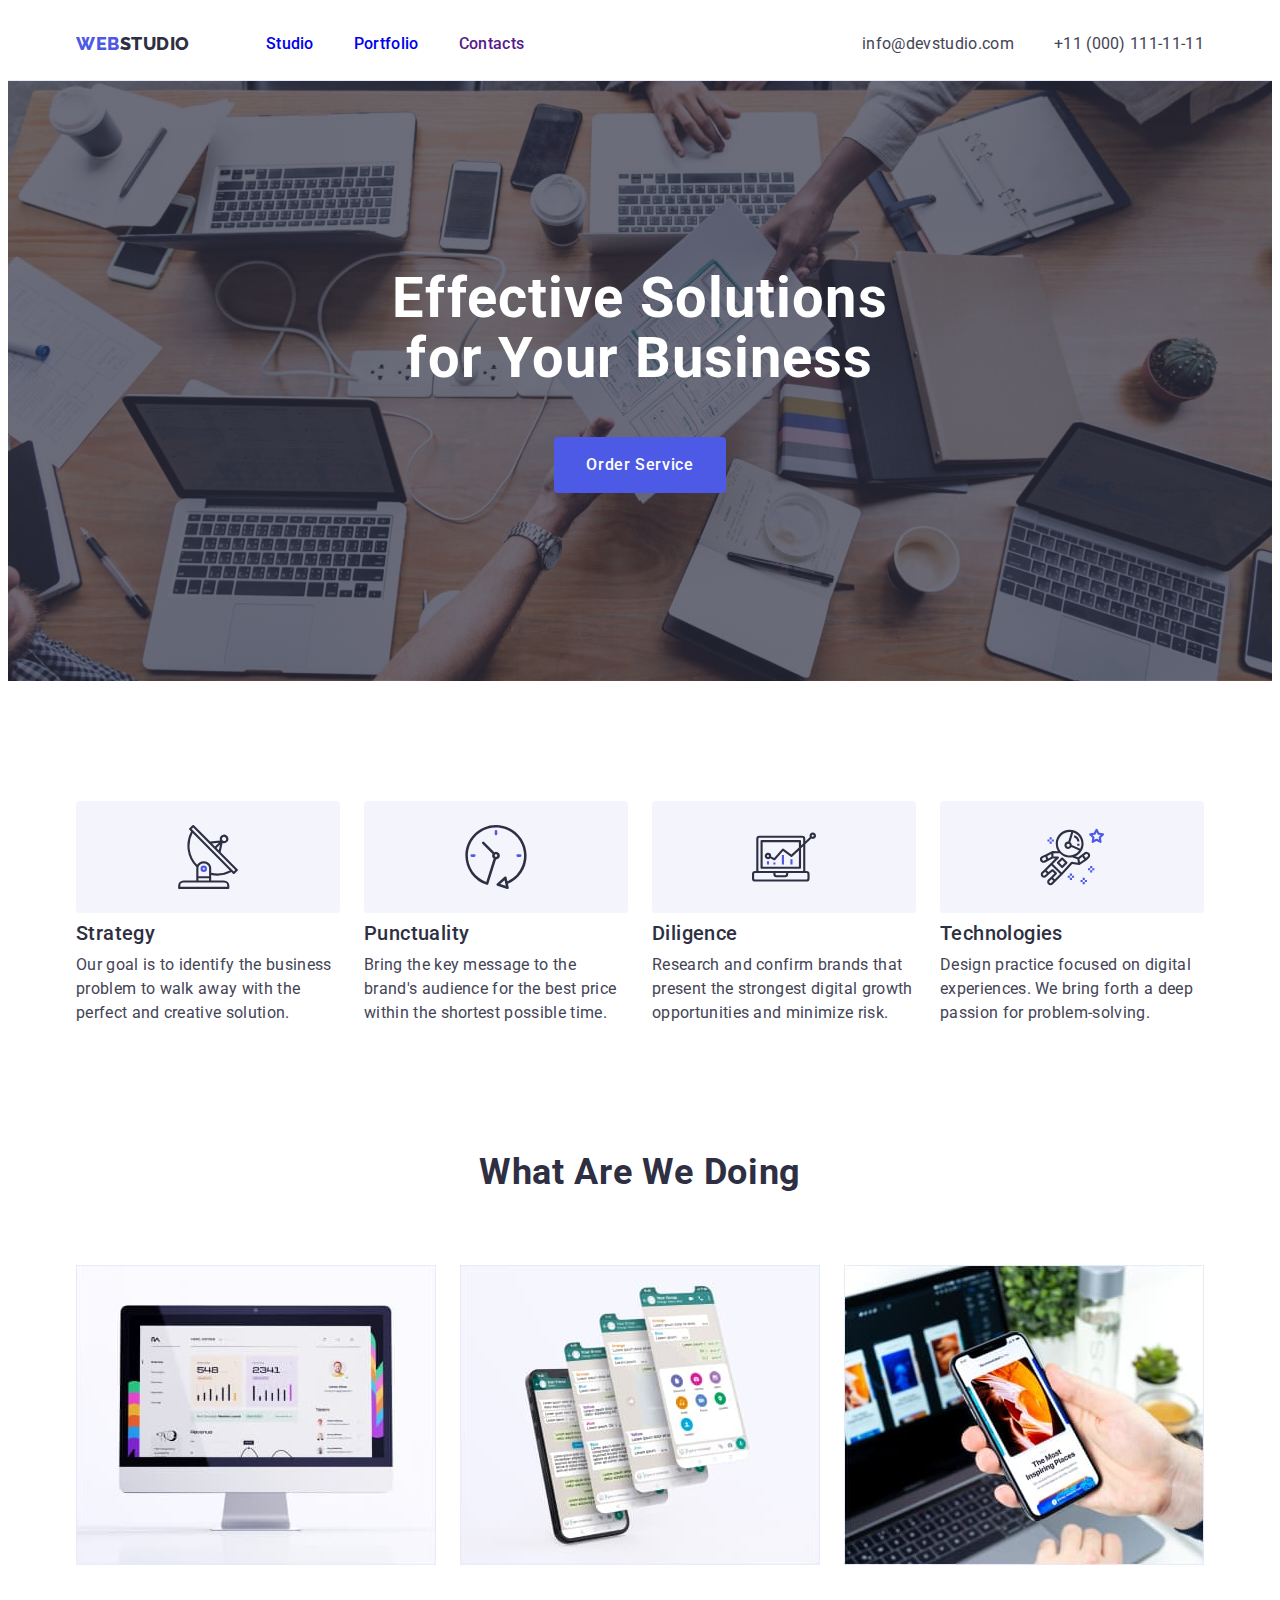
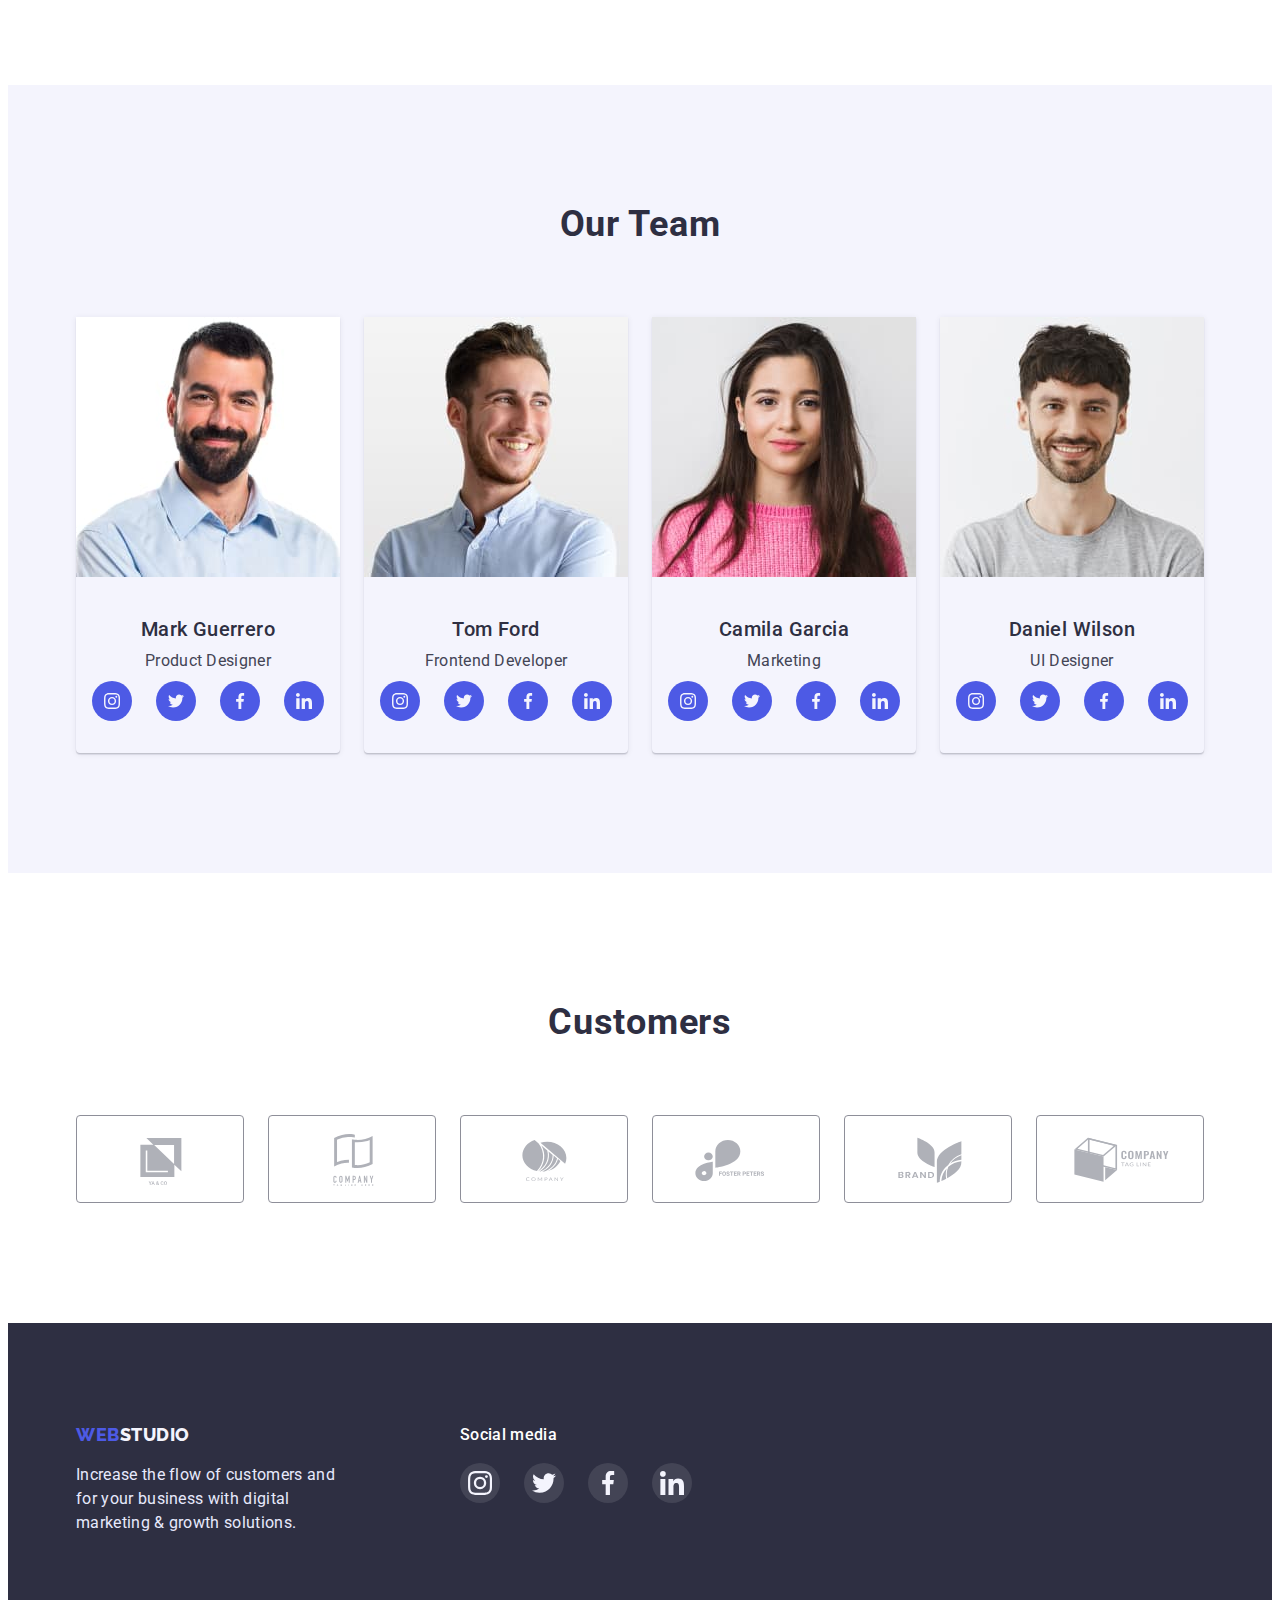
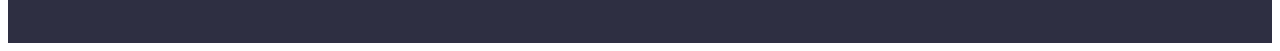
==== index.html @ 15fb4ce6 "Initial commit" ====
<!DOCTYPE html>
<html lang="en">
  <head>
    <meta charset="UTF-8" />
    <meta http-equiv="X-UA-Compatible" content="IE=edge" />
    <meta name="viewport" content="width=device-width, initial-scale=1.0" />
    <title>Document</title>
    <link rel="preconnect" href="https://fonts.googleapis.com" />
    <link rel="preconnect" href="https://fonts.gstatic.com" crossorigin />
    <link rel="preconnect" href="https://fonts.googleapis.com" />
    <link rel="preconnect" href="https://fonts.gstatic.com" crossorigin />
    <link
      href="https://fonts.googleapis.com/css2?family=Raleway:wght@800&family=Roboto:wght@400;500;700;900&display=swap"
      rel="stylesheet"
    />
    <link
      rel="stylesheet"
      href="https://cdnjs.cloudflare.com/ajax/libs/modern-normalize/1.1.0/modern-normalize.min.css"
      integrity="sha512-wpPYUAdjBVSE4KJnH1VR1HeZfpl1ub8YT/NKx4PuQ5NmX2tKuGu6U/JRp5y+Y8XG2tV+wKQpNHVUX03MfMFn9Q=="
      crossorigin="anonymous"
      referrerpolicy="no-referrer"
    />
    <link rel="stylesheet" href="./css/styles.css" />
  </head>
  <body>
    <!--------HEADER------ -->
    <header class="page-header">
      <div class="container page-header-container">
        <nav class="nav-container">
          <a class="logo" href="./index.html"
            ><span class="logo-web">Web</span>Studio
          </a>

          <ul class="list-nav">
            <li class="menu-nav">
              <a class="link-active" href="./index.html">Studio</a>
            </li>
            <li class="menu-nav">
              <a class="link-active" href="./portfolio.html">Portfolio</a>
            </li>
            <li class="menu-nav">
              <a class="link-active" href="">Contacts</a>
            </li>
          </ul>
        </nav>
        <address>
          <ul class="list-address">
            <li>
              <a
                class="link-contact link-active"
                href="mailto:info@devstudio.com"
                >info@devstudio.com</a
              >
            </li>
            <li>
              <a class="link-contact link-active" href="tel:+110001111111"
                >+11 (000) 111-11-11</a
              >
            </li>
          </ul>
        </address>
      </div>
    </header>
    <main>
      <!--------MAIN-SECTION------ -->
      <section class="main-section">
        <div class="container">
          <h1 class="main-title">Effective Solutions for Your Business</h1>
          <button class="btn-order btn" type="button">Order Service</button>
        </div>
      </section>
      <!--------ADVANTAGE------ -->
      <section class="advantage-section">
        <div class="container">
          <h2 class="visually-hidden">Our goals</h2>
          <ul class="advantage-container">
            <li class="advantage-list">
              <div class="section-icon-advantage">
                <svg class="advantage-icon" width="64" height="64">
                  <use href="./images/icons.svg#icon-antenna"></use>
                </svg>
              </div>
              <h3 class="advantage-subtitle">Strategy</h3>
              <p class="advantage-text">
                Our goal is to identify the business problem to walk away with
                the perfect and creative solution.
              </p>
            </li>
            <li class="advantage-list">
              <div class="section-icon-advantage">
                <svg class="advantage-icon" width="64" height="64">
                  <use href="./images/icons.svg#icon-clock"></use>
                </svg>
              </div>
              <h3 class="advantage-subtitle">Punctuality</h3>
              <p class="advantage-text">
                Bring the key message to the brand's audience for the best price
                within the shortest possible time.
              </p>
            </li>
            <li class="advantage-list">
              <div class="section-icon-advantage">
                <svg class="advantage-icon" width="64" height="64">
                  <use href="./images/icons.svg#icon-diagram"></use>
                </svg>
              </div>
              <h3 class="advantage-subtitle">Diligence</h3>
              <p class="advantage-text">
                Research and confirm brands that present the strongest digital
                growth opportunities and minimize risk.
              </p>
            </li>
            <li class="advantage-list">
              <div class="section-icon-advantage">
                <svg class="advantage-icon" width="64" height="64">
                  <use href="./images/icons.svg#icon-astronaut"></use>
                </svg>
              </div>
              <h3 class="advantage-subtitle">Technologies</h3>
              <p class="advantage-text">
                Design practice focused on digital experiences. We bring forth a
                deep passion for problem-solving.
              </p>
            </li>
          </ul>
        </div>
      </section>
      <!--------ABOUT US------ -->
      <section class="section-about">
        <div class="container">
          <h2 class="main-suptitle">What are we doing</h2>
          <ul class="suptitle-container">
            <li class="advantage-list">
              <img src="./images/img1.jpg" alt="Monitor" width="360" />
            </li>
            <li class="advantage-list">
              <img src="./images/img2.jpg" alt="Mobile" width="360" />
            </li>
            <li class="advantage-list">
              <img src="./images/img3.jpg" alt="Laptop" width="360" />
            </li>
          </ul>
        </div>
      </section>
      <!------- OUR COMMAND------- -->
      <section class="command-section">
        <div class="container">
          <h2 class="main-suptitle">Our Team</h2>
          <ul class="our-command">
            <li class="command-description">
              <img
                src="./images/teamcard1.jpg"
                alt="Mark Guerrero"
                width="264"
              />
              <div class="command-text">
                <h3 class="advantage-subtitle">Mark Guerrero</h3>
                <p class="advantage-text">Product Designer</p>
                <ul class="list command-soc-list">
                  <li class="list command-soc-item">
                    <a class="link command-soc-link" href="">
                      <svg class="command-soc-icon" width="16" height="16">
                        <use href="./images/icons.svg#icon-instagram"></use>
                      </svg>
                    </a>
                  </li>
                  <li class="list command-soc-item">
                    <a class="link command-soc-link" href="">
                      <svg class="command-soc-icon" width="16" height="16">
                        <use href="./images/icons.svg#icon-twitter"></use>
                      </svg>
                    </a>
                  </li>
                  <li class="list command-soc-item">
                    <a class="link command-soc-link" href="">
                      <svg class="command-soc-icon" width="16" height="16">
                        <use href="./images/icons.svg#icon-facebook"></use>
                      </svg>
                    </a>
                  </li>
                  <li class="list command-soc-item">
                    <a class="link command-soc-link" href="">
                      <svg class="command-soc-icon" width="16" height="16">
                        <use href="./images/icons.svg#icon-linkedin"></use>
                      </svg>
                    </a>
                  </li>
                </ul>
              </div>
            </li>
            <li class="command-description">
              <img src="./images/teamcard2.jpg" alt="Tom Ford" width="264" />
              <div class="command-text">
                <h3 class="advantage-subtitle">Tom Ford</h3>
                <p class="advantage-text">Frontend Developer</p>
                <ul class="list command-soc-list">
                  <li class="list command-soc-item">
                    <a class="link command-soc-link" href="">
                      <svg class="command-soc-icon" width="16" height="16">
                        <use href="./images/icons.svg#icon-instagram"></use>
                      </svg>
                    </a>
                  </li>
                  <li class="list command-soc-item">
                    <a class="link command-soc-link" href="">
                      <svg class="command-soc-icon" width="16" height="16">
                        <use href="./images/icons.svg#icon-twitter"></use>
                      </svg>
                    </a>
                  </li>
                  <li class="list command-soc-item">
                    <a class="link command-soc-link" href="">
                      <svg class="command-soc-icon" width="16" height="16">
                        <use href="./images/icons.svg#icon-facebook"></use>
                      </svg>
                    </a>
                  </li>
                  <li class="list command-soc-item">
                    <a class="link command-soc-link" href="">
                      <svg class="command-soc-icon" width="16" height="16">
                        <use href="./images/icons.svg#icon-linkedin"></use>
                      </svg>
                    </a>
                  </li>
                </ul>
              </div>
            </li>
            <li class="command-description">
              <img
                src="./images/teamcard3.jpg"
                alt="Camila Garcia"
                width="264"
              />
              <div class="command-text">
                <h3 class="advantage-subtitle">Camila Garcia</h3>
                <p class="advantage-text">Marketing</p>
                <ul class="list command-soc-list">
                  <li class="list command-soc-item">
                    <a class="link command-soc-link" href="">
                      <svg class="command-soc-icon" width="16" height="16">
                        <use href="./images/icons.svg#icon-instagram"></use>
                      </svg>
                    </a>
                  </li>
                  <li class="list command-soc-item">
                    <a class="link command-soc-link" href="">
                      <svg class="command-soc-icon" width="16" height="16">
                        <use href="./images/icons.svg#icon-twitter"></use>
                      </svg>
                    </a>
                  </li>
                  <li class="list command-soc-item">
                    <a class="link command-soc-link" href="">
                      <svg class="command-soc-icon" width="16" height="16">
                        <use href="./images/icons.svg#icon-facebook"></use>
                      </svg>
                    </a>
                  </li>
                  <li class="list command-soc-item">
                    <a class="link command-soc-link" href="">
                      <svg class="command-soc-icon" width="16" height="16">
                        <use href="./images/icons.svg#icon-linkedin"></use>
                      </svg>
                    </a>
                  </li>
                </ul>
              </div>
            </li>
            <li class="command-description">
              <img
                src="./images/teamcard4.jpg"
                alt="Daniel Wilson"
                width="264"
              />
              <div class="command-text">
                <h3 class="advantage-subtitle">Daniel Wilson</h3>
                <p class="advantage-text">UI Designer</p>
                <ul class="list command-soc-list">
                  <li class="list command-soc-item">
                    <a class="link command-soc-link" href="">
                      <svg class="command-soc-icon" width="16" height="16">
                        <use href="./images/icons.svg#icon-instagram"></use>
                      </svg>
                    </a>
                  </li>
                  <li class="list command-soc-item">
                    <a class="link command-soc-link" href="">
                      <svg class="command-soc-icon" width="16" height="16">
                        <use href="./images/icons.svg#icon-twitter"></use>
                      </svg>
                    </a>
                  </li>
                  <li class="list command-soc-item">
                    <a class="link command-soc-link" href="">
                      <svg class="command-soc-icon" width="16" height="16">
                        <use href="./images/icons.svg#icon-facebook"></use>
                      </svg>
                    </a>
                  </li>
                  <li class="list command-soc-item">
                    <a class="link command-soc-link" href="">
                      <svg class="command-soc-icon" width="16" height="16">
                        <use href="./images/icons.svg#icon-linkedin"></use>
                      </svg>
                    </a>
                  </li>
                </ul>
              </div>
            </li>
          </ul>
        </div>
      </section>
      <!--------- CUSTOMERS---- -->

      <section class="section-customers">
        <div class="container">
          <h2 class="customers-title">Customers</h2>
          <ul class="list customers-list">
            <li class="list customers-item">
              <a class="link customers-link" href="">
                <svg class="customers-icon" width="104" height="56">
                  <use href="./images/icons.svg#icon-Logo1"></use>
                </svg>
              </a>
            </li>
            <li class="list customers-item">
              <a class="link customers-link" href="">
                <svg class="customers-icon" width="104" height="56">
                  <use href="./images/icons.svg#icon-Logo2"></use>
                </svg>
              </a>
            </li>
            <li class="list customers-item">
              <a class="link customers-link" href="">
                <svg class="customers-icon" width="104" height="56">
                  <use href="./images/icons.svg#icon-Logo3"></use>
                </svg>
              </a>
            </li>
            <li class="list customers-item">
              <a class="link customers-link" href="">
                <svg class="customers-icon" width="104" height="56">
                  <use href="./images/icons.svg#icon-Logo4"></use>
                </svg>
              </a>
            </li>
            <li class="list customers-item">
              <a class="link customers-link" href="">
                <svg class="customers-icon" width="104" height="56">
                  <use href="./images/icons.svg#icon-Logo5"></use>
                </svg>
              </a>
            </li>
            <li class="list customers-item">
              <a class="link customers-link" href="">
                <svg class="customers-icon" width="104" height="56">
                  <use href="./images/icons.svg#icon-Logo6"></use>
                </svg>
              </a>
            </li>
          </ul>
        </div>
      </section>
    </main>

    <!--------- /CUSTOMERS---- -->
    <!--------- FOOTER---- -->
    <footer class="footer-container">
      <div class="container footer-soc-container">
        <div>
          <a class="logo" href="./index.html"
            ><span class="logo-web">Web</span
            ><span class="logo-web-light">Studio</span>
          </a>
          <p class="advantage-text footer-content">
            Increase the flow of customers and for your business with digital
            marketing & growth solutions.
          </p>
        </div>

        <div class="footer-soc-section">
          <h2 class="footer-suptitle">Social media</h2>
          <ul class="list command-soc-list">
            <li class="list command-soc-item soc-icon-bg">
              <a class="link command-soc-link" href="">
                <svg class="command-soc-icon" width="24" height="24">
                  <use href="./images/icons.svg#icon-instagram"></use>
                </svg>
              </a>
            </li>
            <li class="list command-soc-item soc-icon-bg">
              <a class="link command-soc-link" href="">
                <svg class="command-soc-icon" width="24" height="24">
                  <use href="./images/icons.svg#icon-twitter"></use>
                </svg>
              </a>
            </li>
            <li class="list command-soc-item soc-icon-bg">
              <a class="link command-soc-link" href="">
                <svg class="command-soc-icon" width="24" height="24">
                  <use href="./images/icons.svg#icon-facebook"></use>
                </svg>
              </a>
            </li>
            <li class="list command-soc-item soc-icon-bg">
              <a class="link command-soc-link" href="">
                <svg class="command-soc-icon" width="24" height="24">
                  <use href="./images/icons.svg#icon-linkedin"></use>
                </svg>
              </a>
            </li>
          </ul>
        </div>
      </div>
    </footer>
  </body>
</html>
---- css/styles.css ----
:root {
  --accent-color: #2e2f42;
  --primary-font: 'Roboto', sans-serif;
  --primary-font-size: 16px;
}

html {
  box-sizing: border-box;
}

*,
*::before,
*::after {
  box-sizing: inherit;
}

body {
  color: var(--accent-color);
  background-color: #ffffff;
  font-family: var(--primary-font);
  line-height: 1.5;
  font-size: var(primary-font-size);
}

ul {
  list-style: none;
  margin: 0;
  padding: 0;
  font-style: normal;
}

a {
  text-decoration: none;
}

h1,
h2,
h3,
h4,
p {
  margin: 0;
}

img {
  display: block;
  max-width: 100%;
  height: auto;
}

.container {
  width: 100%;
  max-width: 1158px;
  margin: 0 auto;
  padding-left: 15px;
  padding-right: 15px;
}

.visually-hidden {
  position: absolute;
  white-space: nowrap;
  width: 1px;
  height: 1px;
  overflow: hidden;
  border: 0;
  padding: 0;
  clip: rect(0 0 0 0);
  clip-path: inset(50%);
  margin: -1px;
}

/* ====================COMPONENTS============= */

.btn {
  border: none;
  font-family: inherit;
  font-weight: 500;
  font-size: var(--primary-font-size);
  line-height: 1.5;
  text-decoration: none;

  display: flex;
  align-items: center;
  letter-spacing: 0.04em;
  cursor: pointer;
  border-radius: 4px;
}

/* ====================/COMPONENTS============= */
/*============================HEADER===========*/

.logo {
  font-family: 'Raleway', sans-serif;
  font-weight: 800;
  font-size: 18px;
  line-height: 1.33;
  display: flex;
  letter-spacing: 0.03em;
  text-transform: uppercase;
  color: var(--accent-color);
}

.logo-web {
  color: #4d5ae5;
}

.link-contact {
  letter-spacing: 0.02em;
  color: #434455;
}

.link-active:hover,
.link-active:focus {
  color: #404bbf;
}

.page-header {
  padding-top: 24px;
  padding-bottom: 24px;
  border-bottom: 1px solid #e7e9fc;
}

.page-header-container {
  display: flex;
  align-items: center;
  justify-content: space-between;
}

.nav-container {
  display: flex;
}

.list-nav {
  font-weight: 500;
  font-size: var(--primary-font-size);
  letter-spacing: 0.02em;

  display: flex;
  margin-left: 76px;
  gap: 40px;
}

.list-address {
  display: flex;
  gap: 40px;
}

/*============================/HEADER===========*/
/*============================MAIN SECTION===========*/

.main-section {
  background-color: rgba(46, 47, 66, 0.7);
  text-align: center;
  padding-top: 188px;
  padding-bottom: 188px;
  max-width: 1440px;
  margin: 0 auto;
  background-image: linear-gradient(
      rgba(46, 47, 66, 0.7),
      rgba(46, 47, 66, 0.7)
    ),
    url('../images/peopleoffice.jpg');
  background-size: cover;
  background-position: center;
  background-repeat: no-repeat;
}

.main-title {
  font-size: 56px;
  line-height: 1.07;
  letter-spacing: 0.02em;
  color: #ffffff;
  margin: auto;

  margin-bottom: 48px;
  max-width: 500px;
}

.btn-order {
  color: #ffffff;
  background: #4d5ae5;

  padding: 16px 32px;
  margin: auto;
}

.btn-order:hover,
.btn-order:focus {
  background: #404bbf;
  box-shadow: 0px 4px 4px rgba(0, 0, 0, 0.15);
  border-radius: 4px;
}

/*============================/MAIN SECTION===========*/

/*============================BTN-PORTFOLIO===========*/
.btn-menu {
  text-align: center;
  color: #4d5ae5;
  background: #f4f4fd;
  border: 1px solid #e7e9fc;

  display: inline-block;
  border-radius: 4px;
  padding: 11px 24px;
  min-width: 64px;
}

.btn-menu:hover,
.btn-menu:focus {
  background: #404bbf;
  box-shadow: 0px 3px 1px rgba(0, 0, 0, 0.1), 0px 2px 1px rgba(0, 0, 0, 0.08),
    0px 2px 2px rgba(0, 0, 0, 0.12);
  color: #ffffff;
}

.list-btn-container {
  display: flex;
  flex-direction: row;
  justify-content: center;
  align-items: center;
  column-gap: 24px;
}

.navigation-section-btn {
  padding-top: 96px;
  padding-bottom: 72px;
}
/*============================BTN-PORTFOLIO===========*/

/*============================ADVANTAGE===========*/

.advantage-subtitle {
  font-weight: 500;
  font-size: 20px;
  line-height: 1.2;
  letter-spacing: 0.02em;
  color: #2e2f42;

  margin-bottom: 8px;
  margin-top: 8px;
}

.advantage-text {
  letter-spacing: 0.02em;
  color: #434455;
  margin-bottom: 8px;
}

.advantage-section {
  padding-top: 120px;
  padding-bottom: 120px;
}

.advantage-container {
  display: flex;
  align-items: center;
  gap: 24px;
}

.advantage-container > .advantage-list {
  width: calc((100% - 72px) / 4);
}

.advantage-icon {
  display: flex;
  align-items: center;
}

.section-icon-advantage {
  width: 264px;
  padding-top: 24px;
  padding-bottom: 24px;
  background: #f4f4fd;
  border-radius: 4px;
  align-items: center;
  display: flex;
  justify-content: center;
}
/*============================/ADVANTAGE===========*/
/*============================ABOUT US===========*/

.main-suptitle {
  font-weight: 700;
  font-size: 36px;
  line-height: 1.11;
  letter-spacing: 0.02em;
  text-transform: capitalize;
  text-align: center;

  margin-bottom: 72px;
}

.suptitle-container {
  display: flex;
  align-items: center;
  gap: 24px;
}

.section-about {
  padding-bottom: 120px;
}
/*============================/ABOUT US===========*/
/*==========================GALLERY=================*/
.gallery-section {
  padding-top: 72px;
  padding-bottom: 120px;
}

.gallery-container {
  display: flex;
  flex-wrap: wrap;
  column-gap: 24px;
  row-gap: 48px;
}

.gallery-list {
  width: calc((100% - 72px) / 3);
}

.card-content {
  padding: 32px 16px 32px 16px;
  border-left: 1px solid #e7e9fc;
  border-right: 1px solid #e7e9fc;
  border-bottom: 1px solid #e7e9fc;
}
.gallery-card-link {
  display: block;
}

.gallery-card-link:is(:hover, :focus) {
  box-shadow: 0px 1px 6px rgba(46, 47, 66, 0.08),
    0px 1px 1px rgba(46, 47, 66, 0.16), 0px 2px 1px rgba(46, 47, 66, 0.08);
}

/*==========================/GALLERY=================*/
/*============================OUR COMMAND===========*/
.command-section {
  background-color: #f4f4fd;
  padding-top: 120px;
  padding-bottom: 120px;
}

.our-command {
  display: flex;
  align-items: center;
  gap: 24px;
}

.command-description {
  box-shadow: 0px 1px 6px rgba(46, 47, 66, 0.08),
    0px 1px 1px rgba(46, 47, 66, 0.16), 0px 2px 1px rgba(46, 47, 66, 0.08);
  border-radius: 0px 0px 4px 4px;
}

.command-text {
  padding: 32px 16px;
  text-align: center;
}

.command-soc-link:is(:hover, :focus) {
  background-color: #404bbf;
}

.command-soc-list {
  display: flex;
  justify-content: center;
  gap: 24px;
}

.command-soc-item {
  width: 40px;
  height: 40px;
}

.command-soc-link {
  width: 100%;
  height: 100%;
  border-radius: 50%;
  display: flex;
  justify-content: center;
  background-color: #4d5ae5;
  align-items: center;
}

.command-soc-icon {
  fill: #f9f6f6;
}

/*============================/OUR COMMAND===========*/
/*============================CUSTOMERS===========*/

.section-customers {
  padding-top: 130px;
  padding-bottom: 120px;
}
.customers-title {
  font-size: 36px;
  line-height: 1.11;
  text-align: center;
  letter-spacing: 0.02em;
  margin-bottom: 72px;
}

.customers-list {
  display: flex;
  gap: 24px;
}

.customers-item {
  width: calc((100% - 120px) / 6);
  height: 88px;
}

.customers-link {
  width: 100%;
  height: 100%;
  border: 1px solid #8e8f99;
  border-radius: 4px;
  display: flex;
  align-items: center;
  justify-content: center;
  color: #404bbf;
}

.customers-link:is(:hover, :focus) {
  border-color: #404bbf;
}

.customers-link:is(:hover, :focus) > .customers-icon {
  fill: currentColor;
}

.customers-icon {
  fill: #afb1b8;
}

/*============================/CUSTOMERS===========*/
/*============================FOOTER===========*/
.logo-web-light {
  color: #f4f4fd;
}

.footer-content {
  color: #e7e9fc;
  margin-top: 16px;
  max-width: 264px;
}

footer {
  background-color: var(--accent-color);
}

.footer-container {
  display: flex;
  padding-top: 100px;
  padding-bottom: 100px;
}

.footer-suptitle {
  font-weight: 500;
  font-size: 16px;
  letter-spacing: 0.02em;
  color: #ffffff;
  margin-bottom: 16px;
}

.footer-soc-container {
  display: flex;
}

.footer-soc-section {
  margin-left: 120px;
  margin-top: 0;
}

.soc-icon-bg > .command-soc-link {
  background-color: rgba(255, 255, 255, 0.1);
}

.soc-icon-bg > .command-soc-link:is(:hover, :focus) {
  background-color: #31d0aa;
}
/*============================/FOOTER===========*/
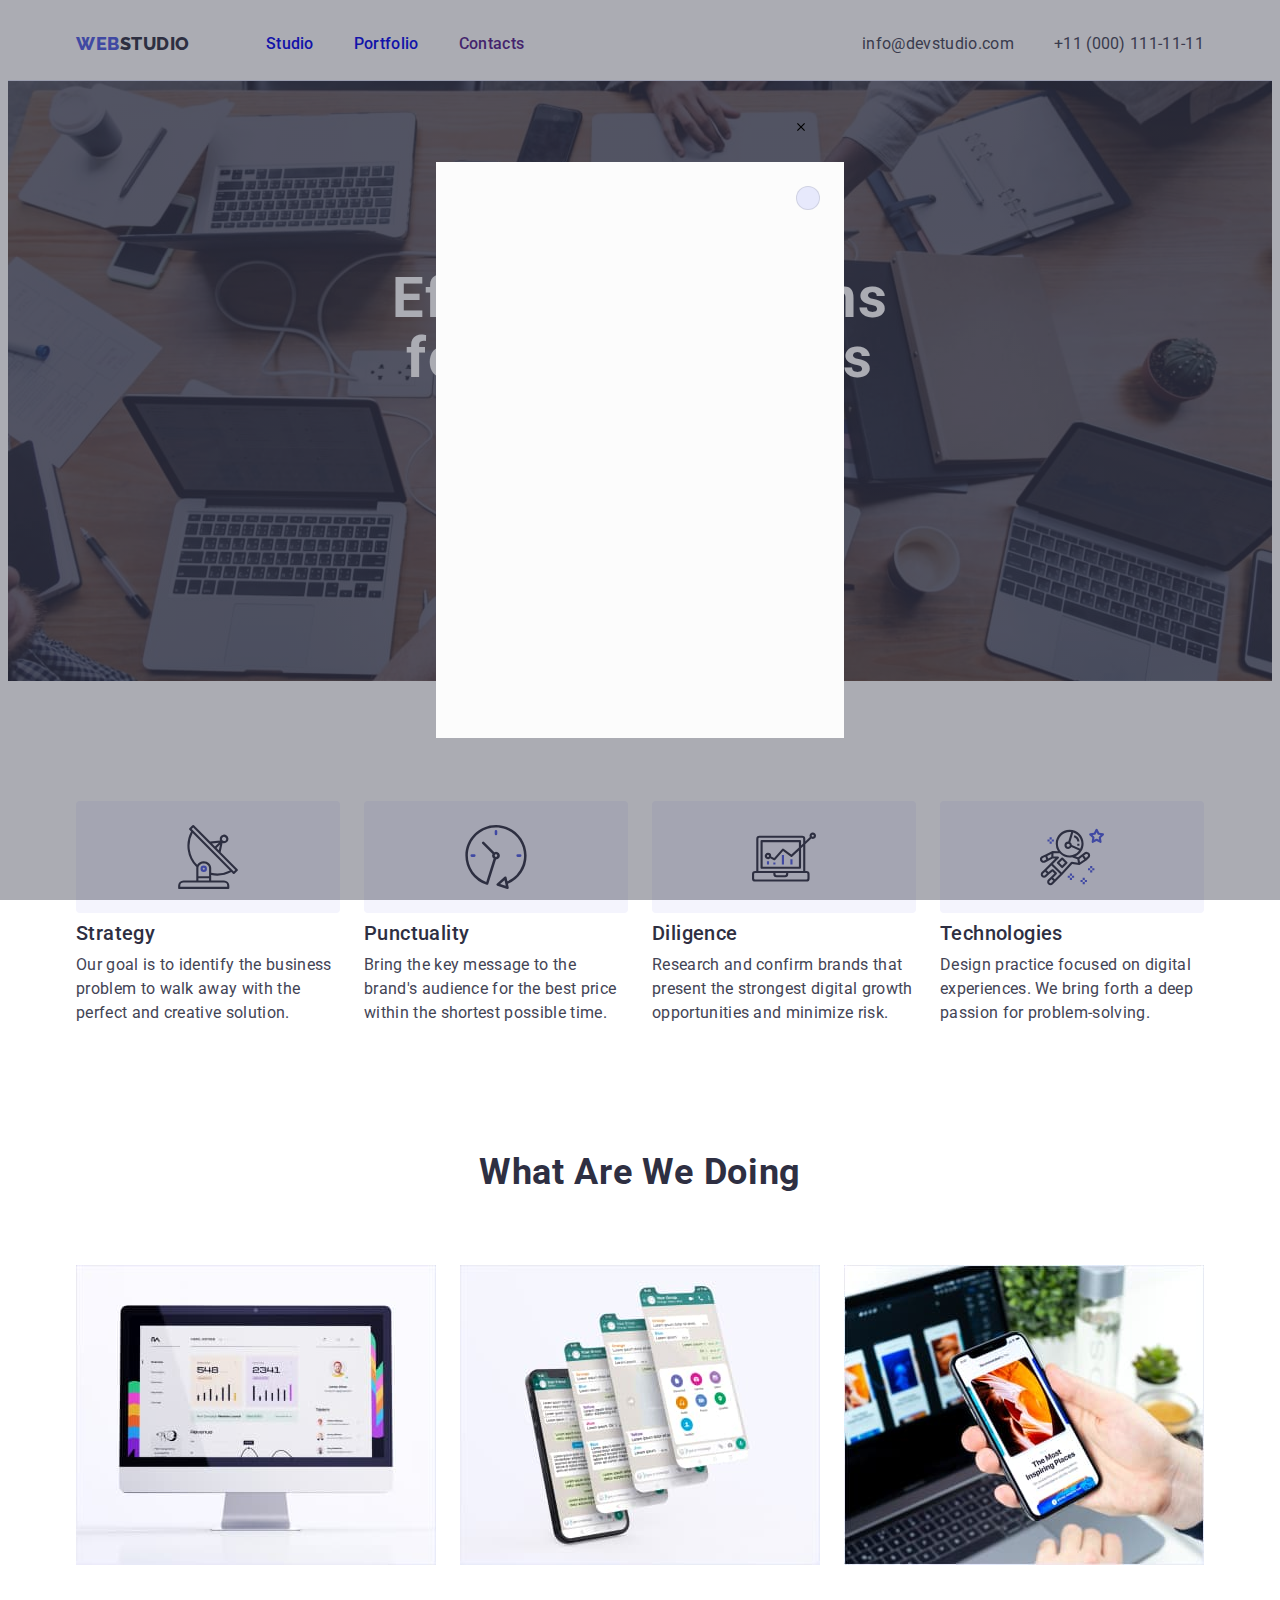
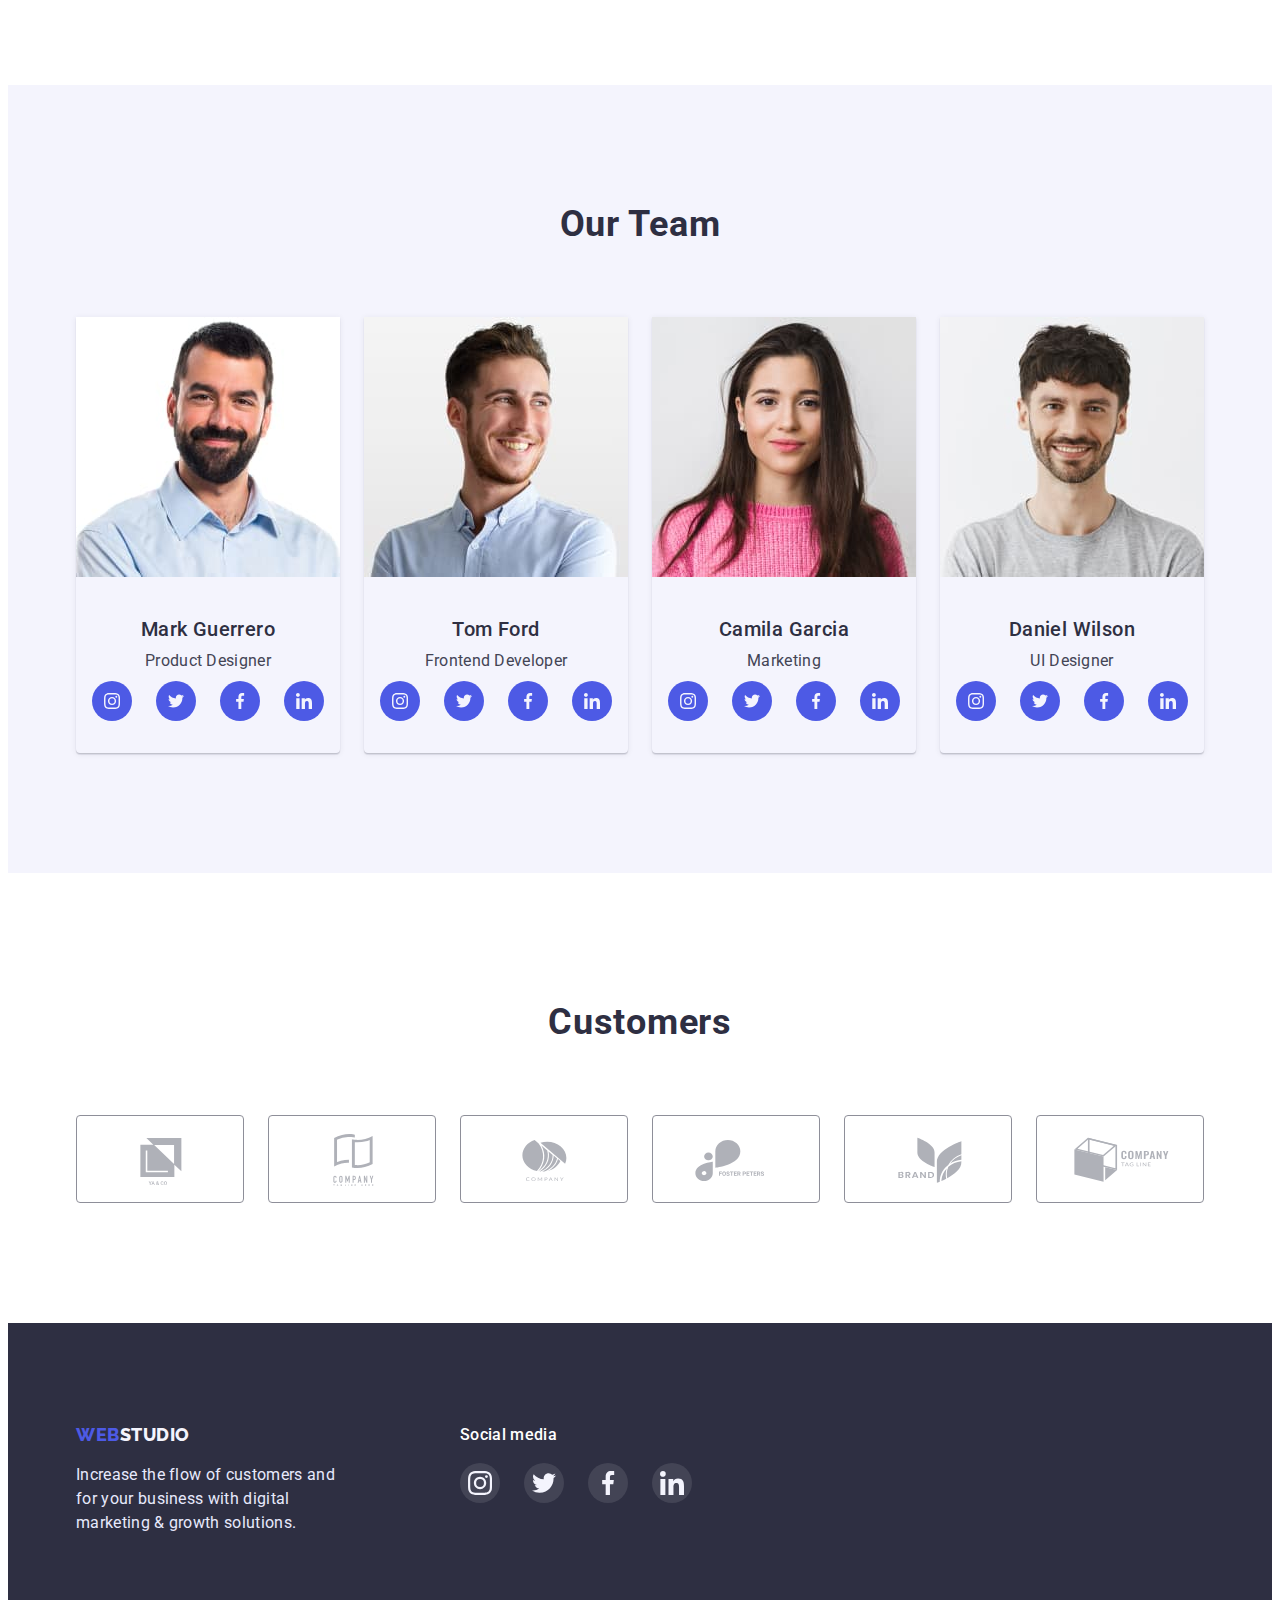
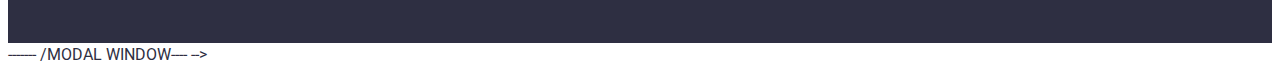
==== commit 5996ecde: "fix" ====
--- a/index.html
+++ b/index.html
@@ -66,7 +66,9 @@
       <section class="main-section">
         <div class="container">
           <h1 class="main-title">Effective Solutions for Your Business</h1>
-          <button class="btn-order btn" type="button">Order Service</button>
+          <button class="btn-order btn" data-modal-open type="button">
+            Order Service
+          </button>
         </div>
       </section>
       <!--------ADVANTAGE------ -->
@@ -413,5 +415,21 @@
         </div>
       </div>
     </footer>
+    <!--------- MODAL WINDOW---- -->
+    <div class="backdrop" data-modal>
+      <div class="modal">
+        <button type="button" class="modal-close-btn" data-modal-close>
+          <svg class="modal-close-btn-icon">
+            <use
+              href="./images/icons.svg#icon-close"
+              width="8"
+              height="8"
+            ></use>
+          </svg>
+        </button>
+      </div>
+    </div>
+    ------- /MODAL WINDOW---- -->
+    <script src="./JS/modal.js"></script>
   </body>
 </html>
--- a/css/styles.css
+++ b/css/styles.css
@@ -2,6 +2,7 @@
   --accent-color: #2e2f42;
   --primary-font: 'Roboto', sans-serif;
   --primary-font-size: 16px;
+  --transition-duration-function: 250ms cubic-bezier(0.4, 0, 0.2, 1);
 }
 
 html {
@@ -111,6 +112,11 @@
 .link-active:hover,
 .link-active:focus {
   color: #404bbf;
+}
+
+.link-active {
+  transition: var(--transition-duration-function);
+  position: relative;
 }
 
 .page-header {
@@ -181,6 +187,7 @@
 
   padding: 16px 32px;
   margin: auto;
+  transition: var(--transition-duration-function);
 }
 
 .btn-order:hover,
@@ -203,6 +210,7 @@
   border-radius: 4px;
   padding: 11px 24px;
   min-width: 64px;
+  transition: var(--transition-duration-function);
 }
 
 .btn-menu:hover,
@@ -325,6 +333,7 @@
 }
 .gallery-card-link {
   display: block;
+  transition: var(--transition-duration-function);
 }
 
 .gallery-card-link:is(:hover, :focus) {
@@ -332,6 +341,34 @@
     0px 1px 1px rgba(46, 47, 66, 0.16), 0px 2px 1px rgba(46, 47, 66, 0.08);
 }
 
+.overlay {
+  position: absolute;
+  top: 0;
+  left: 0;
+  width: 100%;
+  height: 100%;
+  overflow: auto;
+  transform: translate(0, 100%);
+  transition: transform 250ms linear;
+  background: #4d5ae5;
+
+  font-weight: 400;
+  font-size: 16px;
+  letter-spacing: 0.02em;
+  color: #f4f4fd;
+  padding-left: 32px;
+  padding-right: 32px;
+  padding-top: 40px;
+}
+
+.gallery-overlay {
+  position: relative;
+  overflow: hidden;
+}
+.gallery-card-link:hover .overlay,
+.gallery-card-link:focus .overlay {
+  transform: translate(0, 0);
+}
 /*==========================/GALLERY=================*/
 /*============================OUR COMMAND===========*/
 .command-section {
@@ -380,6 +417,8 @@
   justify-content: center;
   background-color: #4d5ae5;
   align-items: center;
+
+  transition: var(--transition-duration-function);
 }
 
 .command-soc-icon {
@@ -420,6 +459,8 @@
   align-items: center;
   justify-content: center;
   color: #404bbf;
+
+  transition: var(--transition-duration-function);
 }
 
 .customers-link:is(:hover, :focus) {
@@ -428,6 +469,10 @@
 
 .customers-link:is(:hover, :focus) > .customers-icon {
   fill: currentColor;
+}
+
+.customers-link > .customers-icon {
+  transition: var(--transition-duration-function);
 }
 
 .customers-icon {
@@ -481,3 +526,51 @@
   background-color: #31d0aa;
 }
 /*============================/FOOTER===========*/
+/*============================MODAL WINDOW===========*/
+
+.backdrop {
+  position: fixed;
+  z-index: 100;
+  top: 0;
+  left: 0;
+  width: 100%;
+  height: 100%;
+  background: rgba(46, 47, 66, 0.4);
+}
+
+.backdrop.is-hidden {
+  opacity: 0;
+  pointer-events: none;
+  visibility: hidden;
+}
+
+.modal {
+  position: absolute;
+  top: 50%;
+  left: 50%;
+  transform: translate(-50%, -50%);
+
+  width: 408px;
+  min-height: 576px;
+  padding-top: 24px;
+  padding-right: 24px;
+
+  background-color: #fcfcfc;
+}
+
+.modal-close-btn-icon {
+}
+
+.modal-close-btn {
+  width: 24px;
+  height: 24px;
+  border-radius: 50%;
+  background: #e7e9fc;
+  border: 1px solid rgba(0, 0, 0, 0.1);
+  display: flex;
+  align-items: center;
+  justify-content: center;
+  margin-left: auto;
+  padding: 0;
+}
+/*============================/MODAL WINDOW===========*/
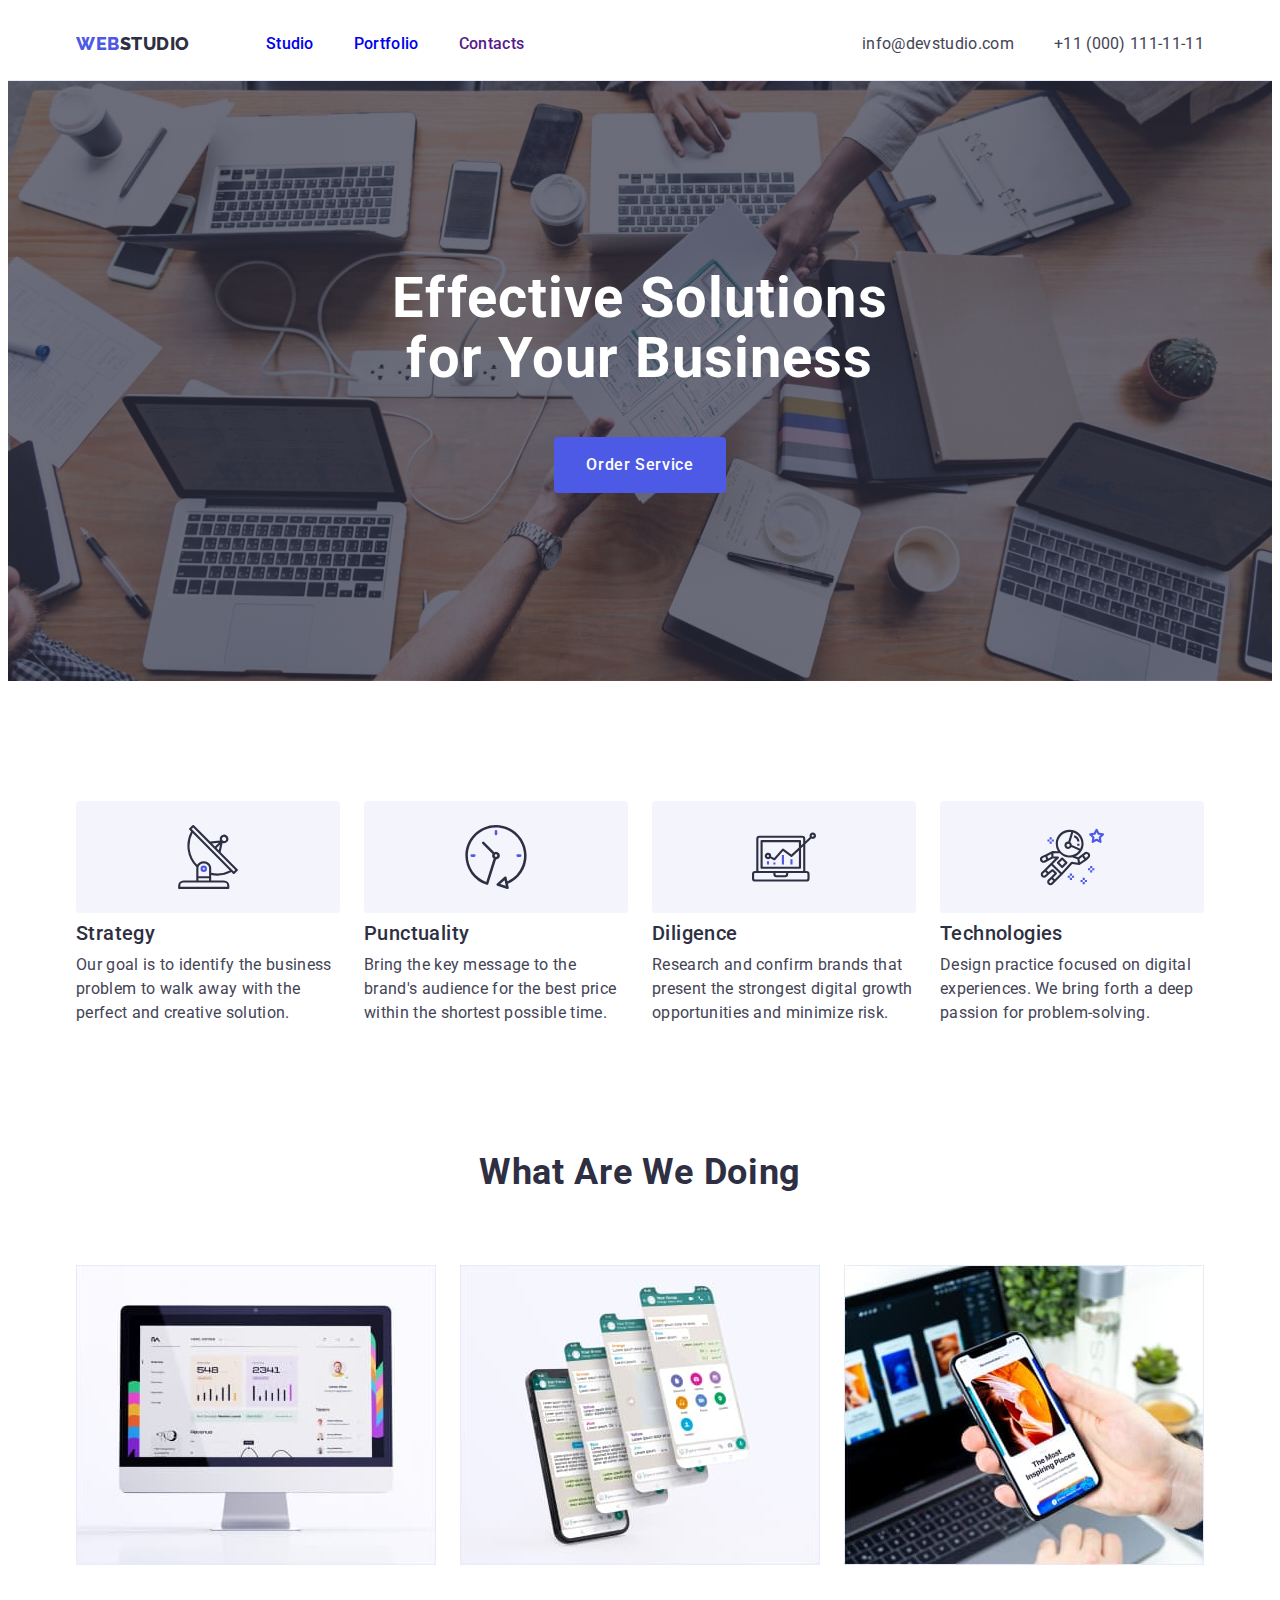
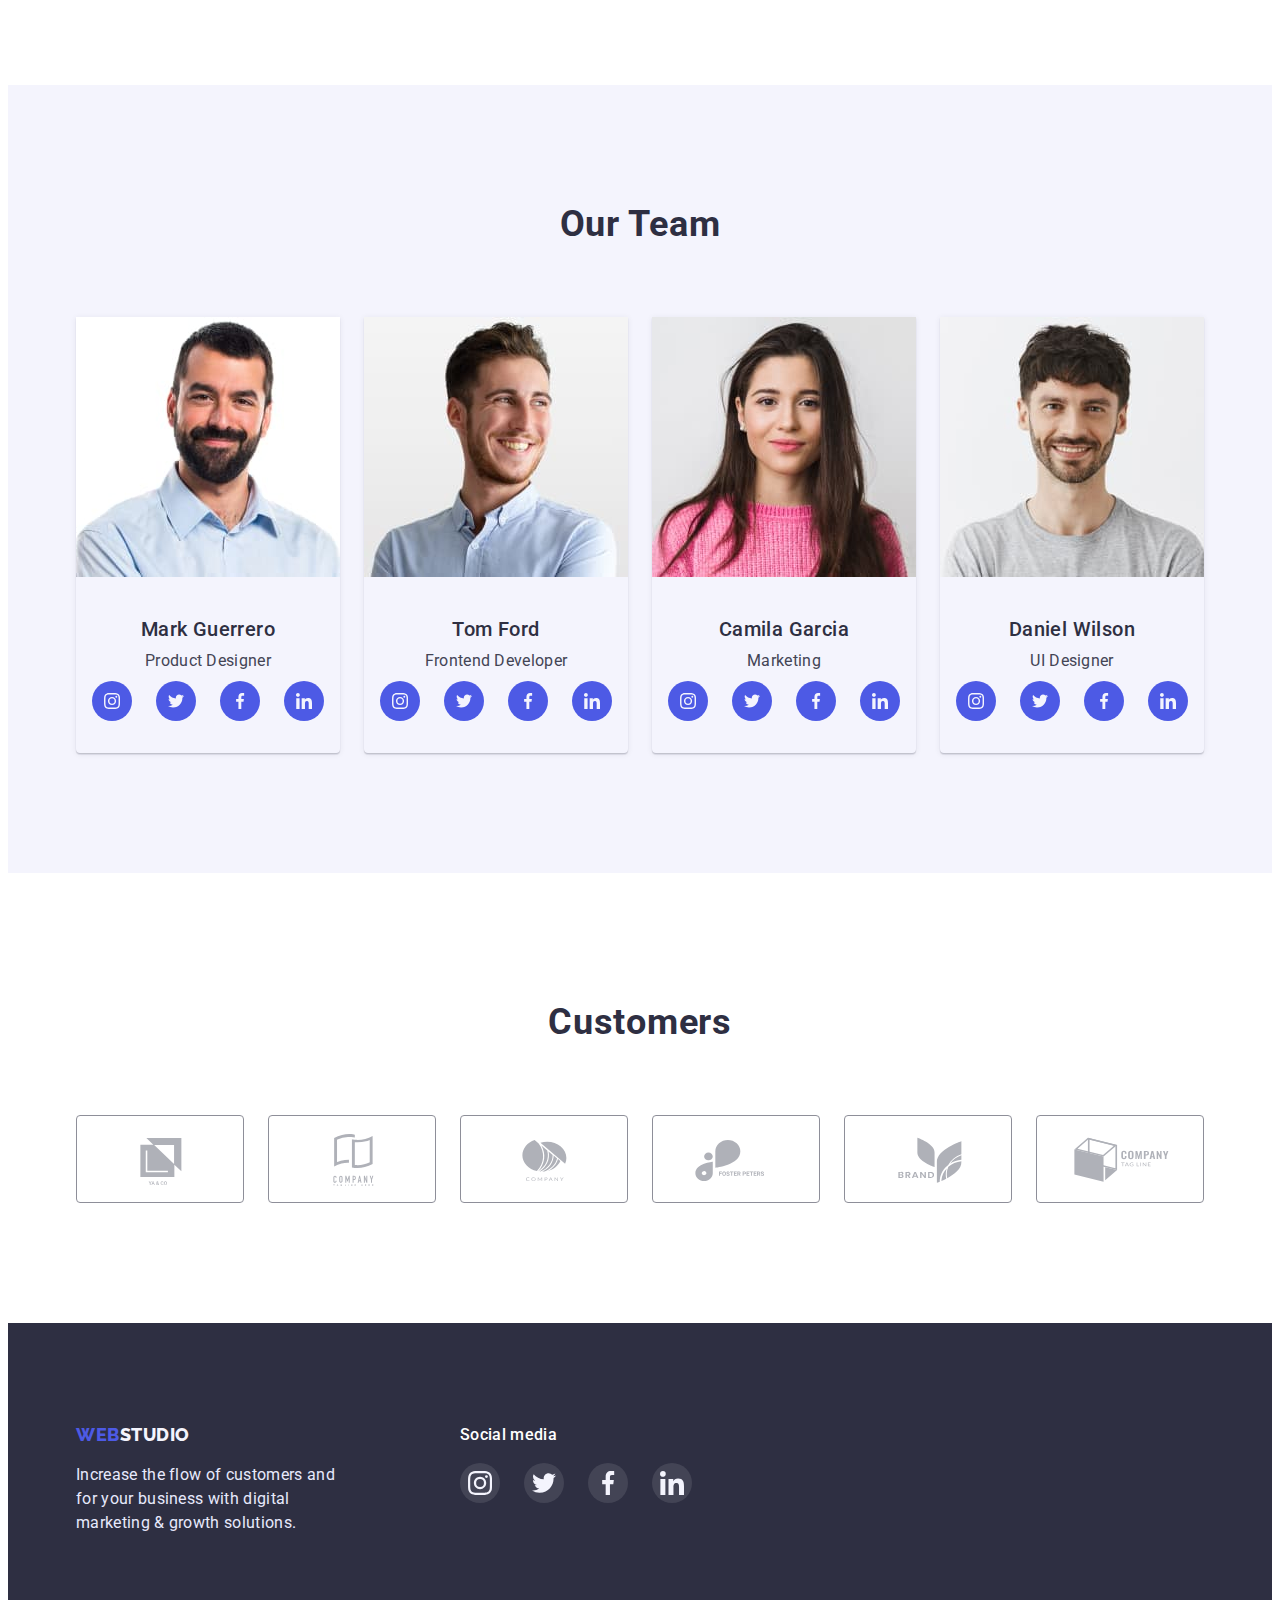
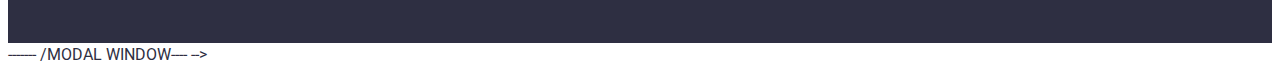
==== commit c0dbffa8: "update" ====
--- a/index.html
+++ b/index.html
@@ -416,7 +416,7 @@
       </div>
     </footer>
     <!--------- MODAL WINDOW---- -->
-    <div class="backdrop" data-modal>
+    <div class="backdrop is-hidden" data-modal>
       <div class="modal">
         <button type="button" class="modal-close-btn" data-modal-close>
           <svg class="modal-close-btn-icon">
--- a/css/styles.css
+++ b/css/styles.css
@@ -538,7 +538,7 @@
   background: rgba(46, 47, 66, 0.4);
 }
 
-.backdrop.is-hidden {
+.is-hidden {
   opacity: 0;
   pointer-events: none;
   visibility: hidden;
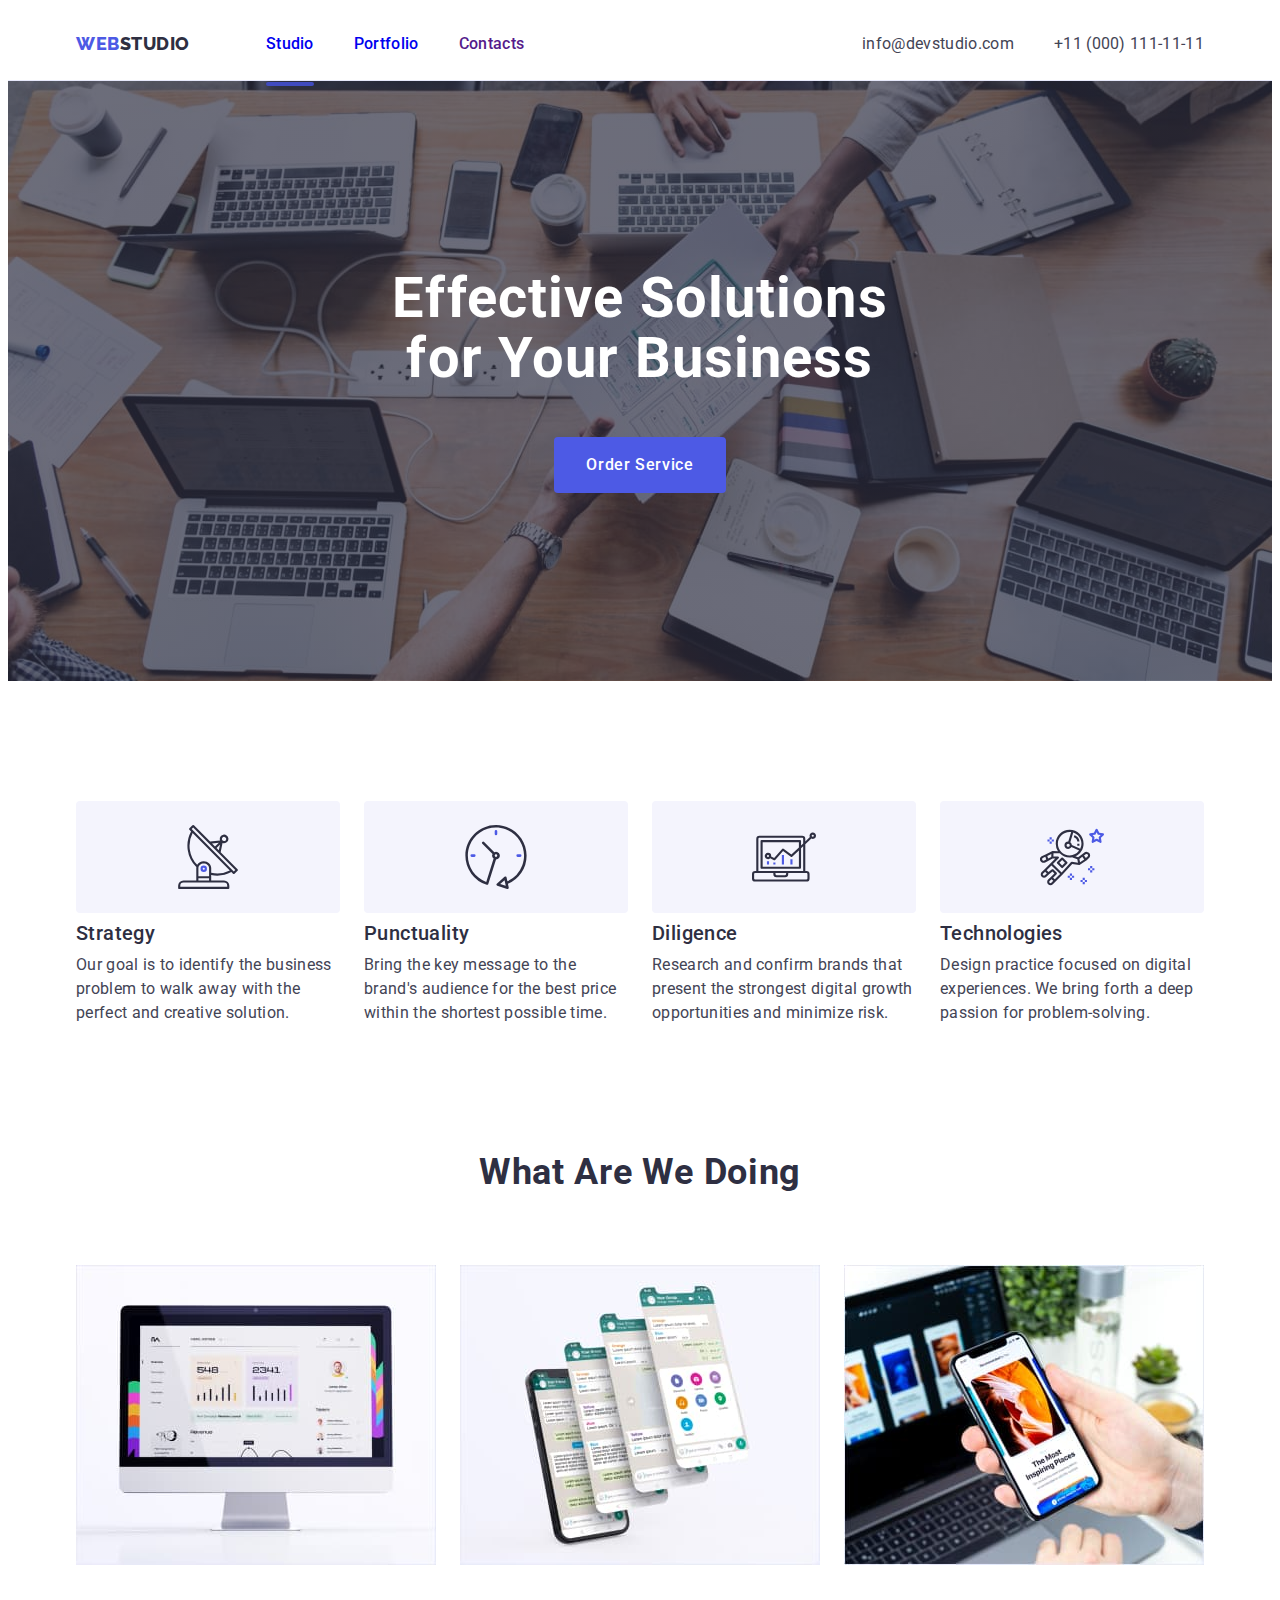
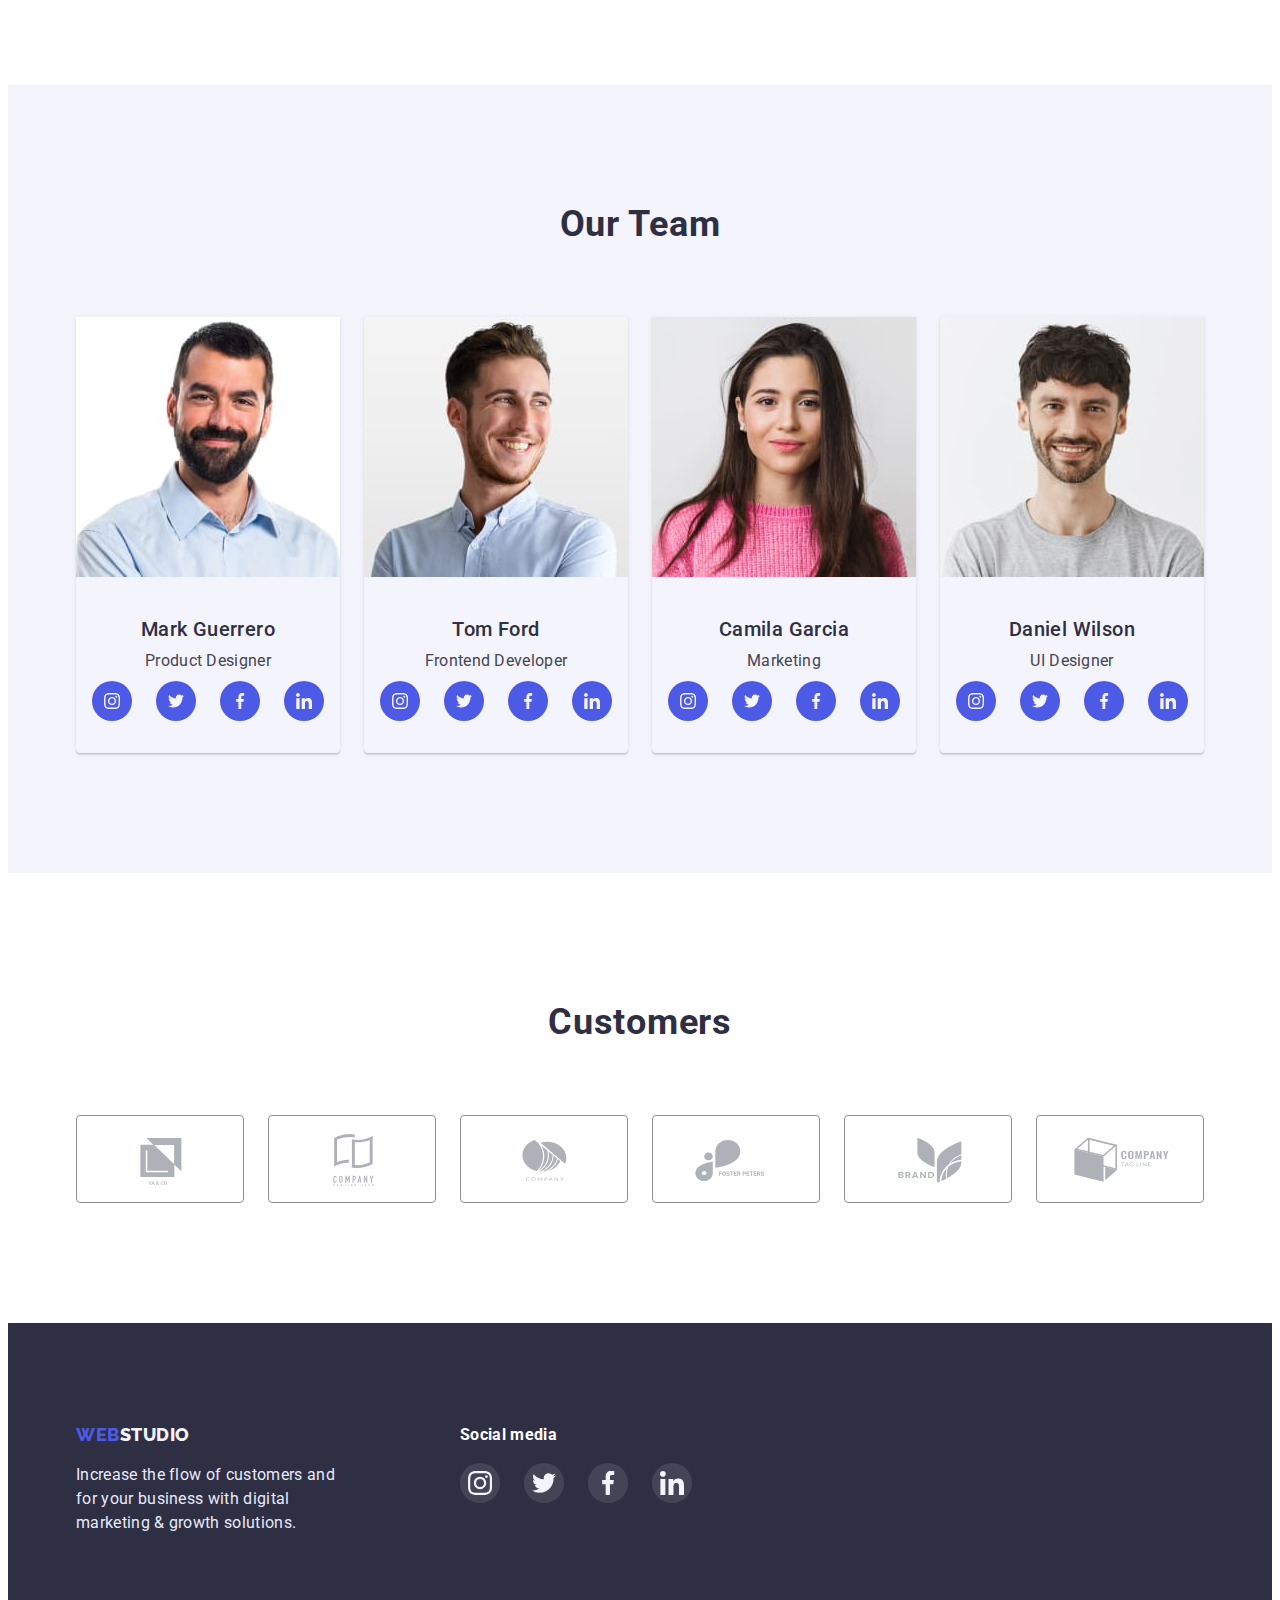
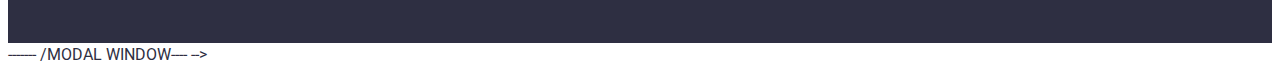
==== commit 2fe58058: "update" ====
--- a/index.html
+++ b/index.html
@@ -33,7 +33,9 @@
 
           <ul class="list-nav">
             <li class="menu-nav">
-              <a class="link-active" href="./index.html">Studio</a>
+              <a class="link-active page-underline" href="./index.html"
+                >Studio</a
+              >
             </li>
             <li class="menu-nav">
               <a class="link-active" href="./portfolio.html">Portfolio</a>
@@ -419,12 +421,8 @@
     <div class="backdrop is-hidden" data-modal>
       <div class="modal">
         <button type="button" class="modal-close-btn" data-modal-close>
-          <svg class="modal-close-btn-icon">
-            <use
-              href="./images/icons.svg#icon-close"
-              width="8"
-              height="8"
-            ></use>
+          <svg class="modal-close-btn-icon" width="8" height="8">
+            <use href="./images/icons.svg#icon-close"></use>
           </svg>
         </button>
       </div>
--- a/css/styles.css
+++ b/css/styles.css
@@ -148,6 +148,18 @@
 .list-address {
   display: flex;
   gap: 40px;
+}
+
+.page-underline::after {
+  content: '';
+  display: block;
+  width: 100%;
+  height: 4px;
+  left: 0px;
+  top: 48px;
+  position: absolute;
+  background: #404bbf;
+  border-radius: 2px;
 }
 
 /*============================/HEADER===========*/
@@ -502,7 +514,6 @@
 }
 
 .footer-suptitle {
-  font-weight: 500;
   font-size: 16px;
   letter-spacing: 0.02em;
   color: #ffffff;
@@ -536,6 +547,7 @@
   width: 100%;
   height: 100%;
   background: rgba(46, 47, 66, 0.4);
+  transition: opacity 300ms linear, visibility 300ms linear;
 }
 
 .is-hidden {
@@ -548,17 +560,16 @@
   position: absolute;
   top: 50%;
   left: 50%;
-  transform: translate(-50%, -50%);
-
+  transform: translate(-50%, -50%) scale(1);
   width: 408px;
   min-height: 576px;
-  padding-top: 24px;
-  padding-right: 24px;
-
+  padding: 24px;
   background-color: #fcfcfc;
-}
-
-.modal-close-btn-icon {
+  transition: transform 300ms linear;
+}
+
+.backdrop.is-hidden .modal {
+  transform: translate(-50%, -50%) scale(0);
 }
 
 .modal-close-btn {
@@ -572,5 +583,21 @@
   justify-content: center;
   margin-left: auto;
   padding: 0;
-}
+  transition: var(--transition-duration-function);
+}
+
+.modal-close-btn:hover,
+.modal-close-btn:focus {
+  background-color: #404bbf;
+}
+
+.modal-close-btn-icon {
+  transition: var(--transition-duration-function);
+}
+
+.modal-close-btn-icon:hover,
+.modal-close-btn-icon:focus {
+  fill: #ffffff;
+}
+
 /*============================/MODAL WINDOW===========*/
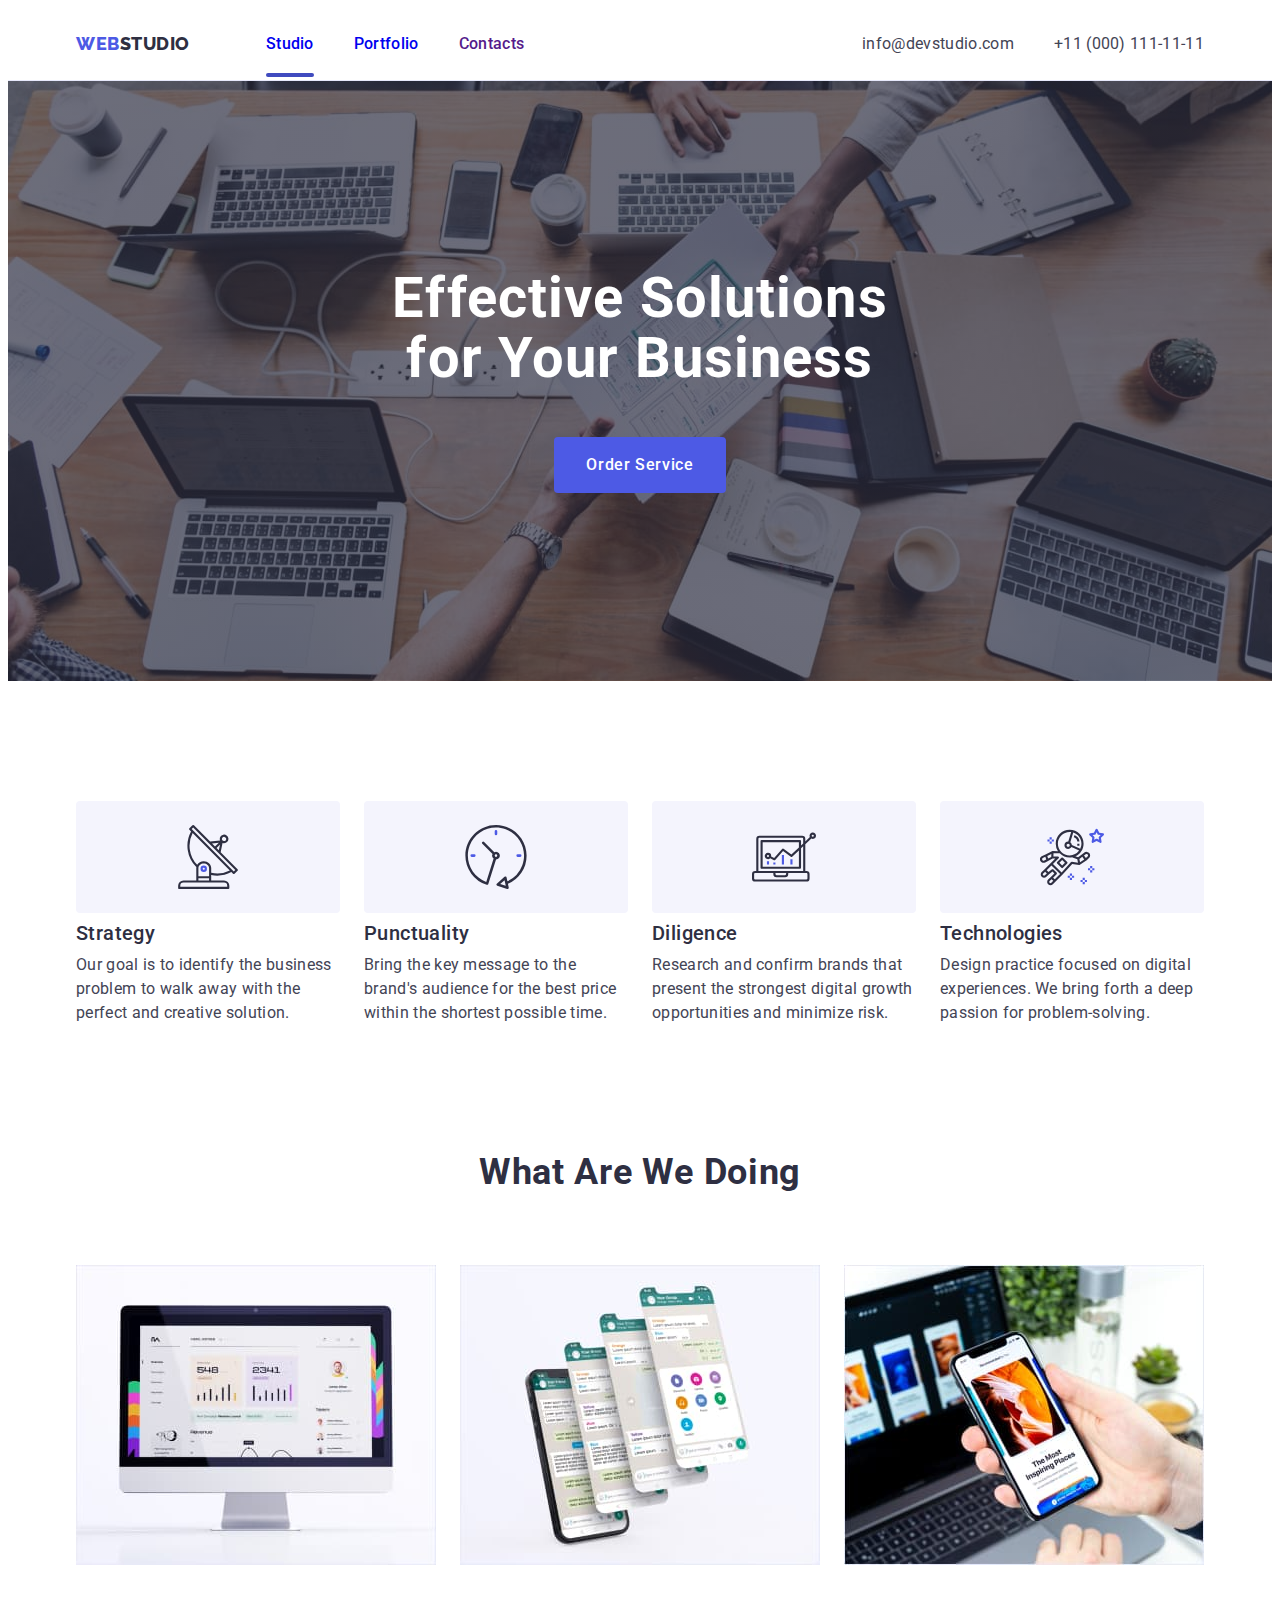
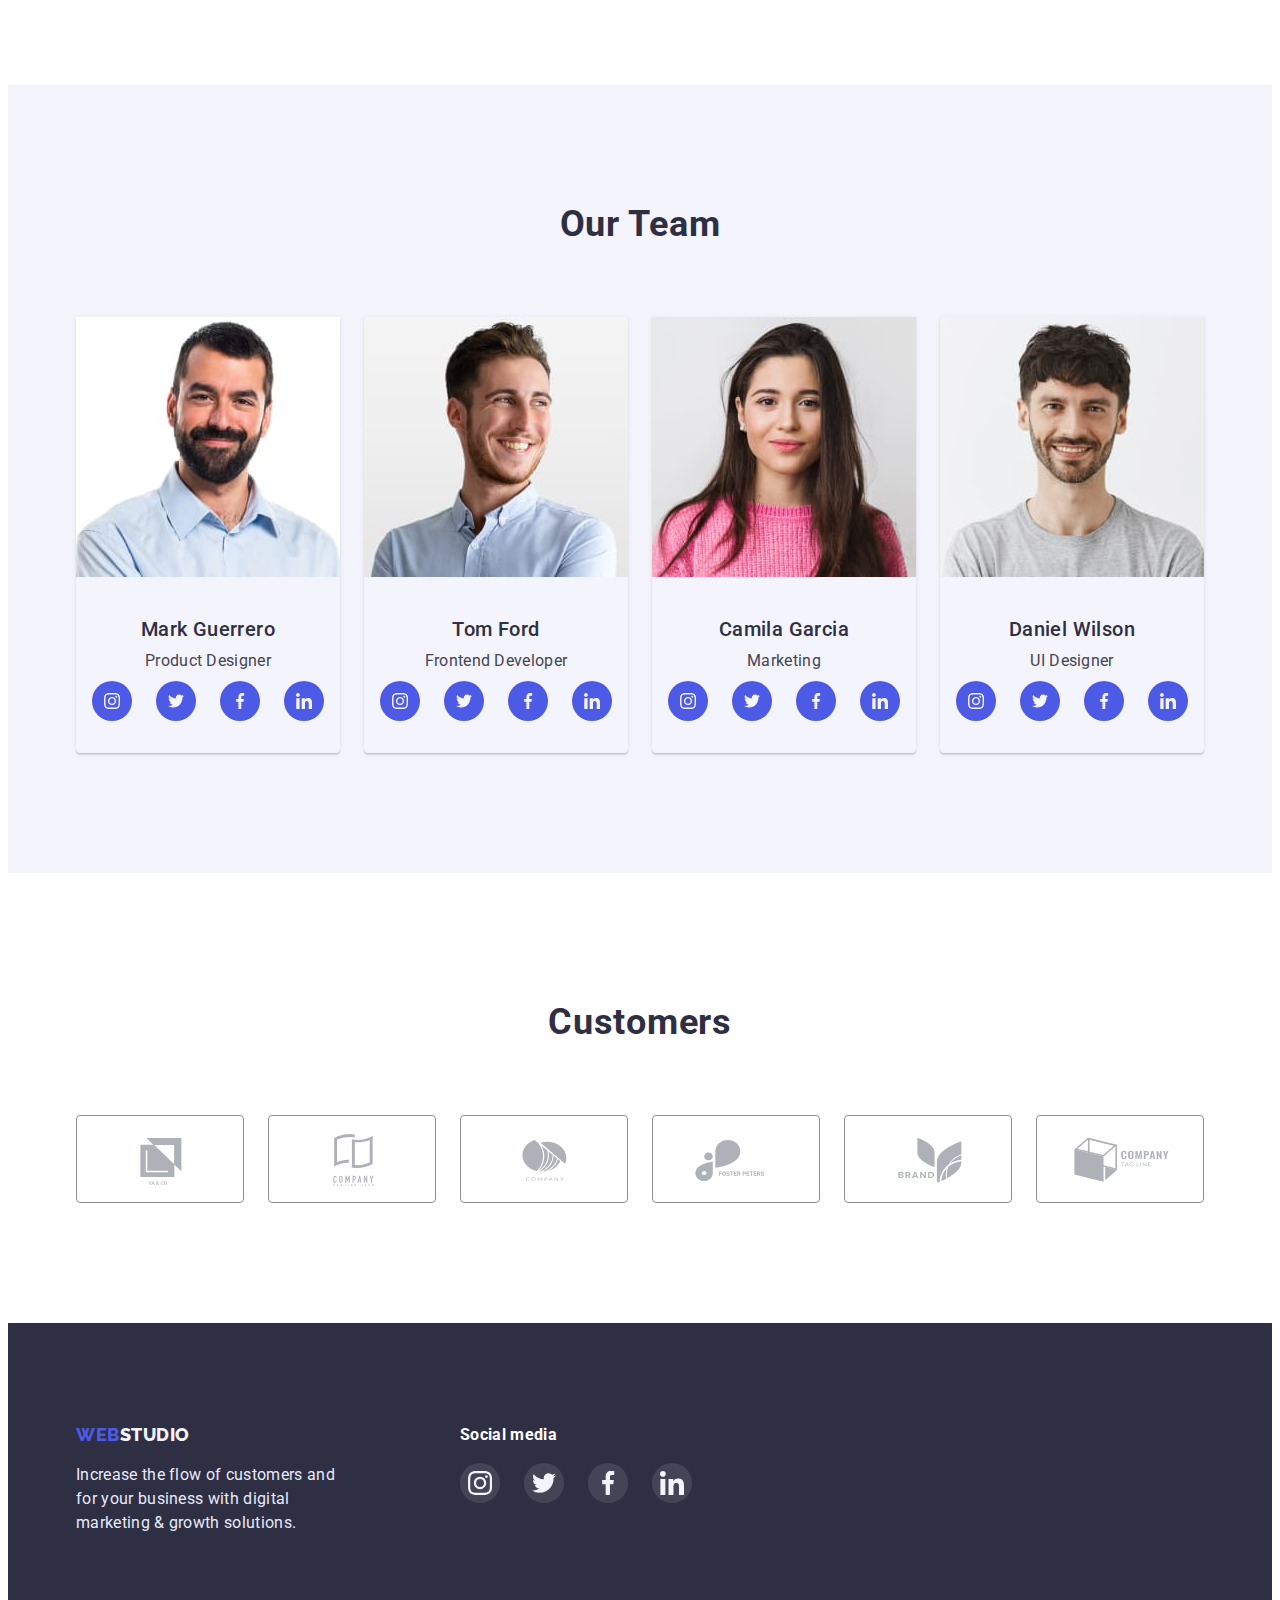
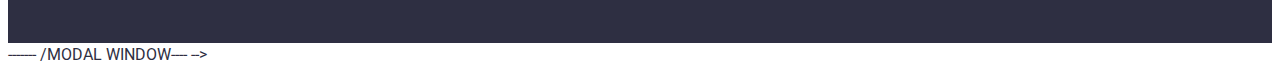
==== commit faa05283: "fix" ====
--- a/index.html
+++ b/index.html
@@ -30,7 +30,6 @@
           <a class="logo" href="./index.html"
             ><span class="logo-web">Web</span>Studio
           </a>
-
           <ul class="list-nav">
             <li class="menu-nav">
               <a class="link-active page-underline" href="./index.html"
@@ -428,6 +427,6 @@
       </div>
     </div>
     ------- /MODAL WINDOW---- -->
-    <script src="./JS/modal.js"></script>
+    <script src="./js/modal.js"></script>
   </body>
 </html>
--- a/css/styles.css
+++ b/css/styles.css
@@ -117,6 +117,8 @@
 .link-active {
   transition: var(--transition-duration-function);
   position: relative;
+  padding-top: 24px;
+  padding-bottom: 24px;
 }
 
 .page-header {
@@ -156,7 +158,7 @@
   width: 100%;
   height: 4px;
   left: 0px;
-  top: 48px;
+  bottom: 0px;
   position: absolute;
   background: #404bbf;
   border-radius: 2px;
@@ -196,7 +198,6 @@
 .btn-order {
   color: #ffffff;
   background: #4d5ae5;
-
   padding: 16px 32px;
   margin: auto;
   transition: var(--transition-duration-function);
@@ -306,7 +307,6 @@
   letter-spacing: 0.02em;
   text-transform: capitalize;
   text-align: center;
-
   margin-bottom: 72px;
 }
 
@@ -583,6 +583,7 @@
   justify-content: center;
   margin-left: auto;
   padding: 0;
+  cursor: pointer;
   transition: var(--transition-duration-function);
 }
 
@@ -600,4 +601,8 @@
   fill: #ffffff;
 }
 
+.modal-close-btn:hover .modal-close-btn-icon,
+.modal-close-btn:focus .modal-close-btn-icon {
+  fill: #ffffff;
+}
 /*============================/MODAL WINDOW===========*/
